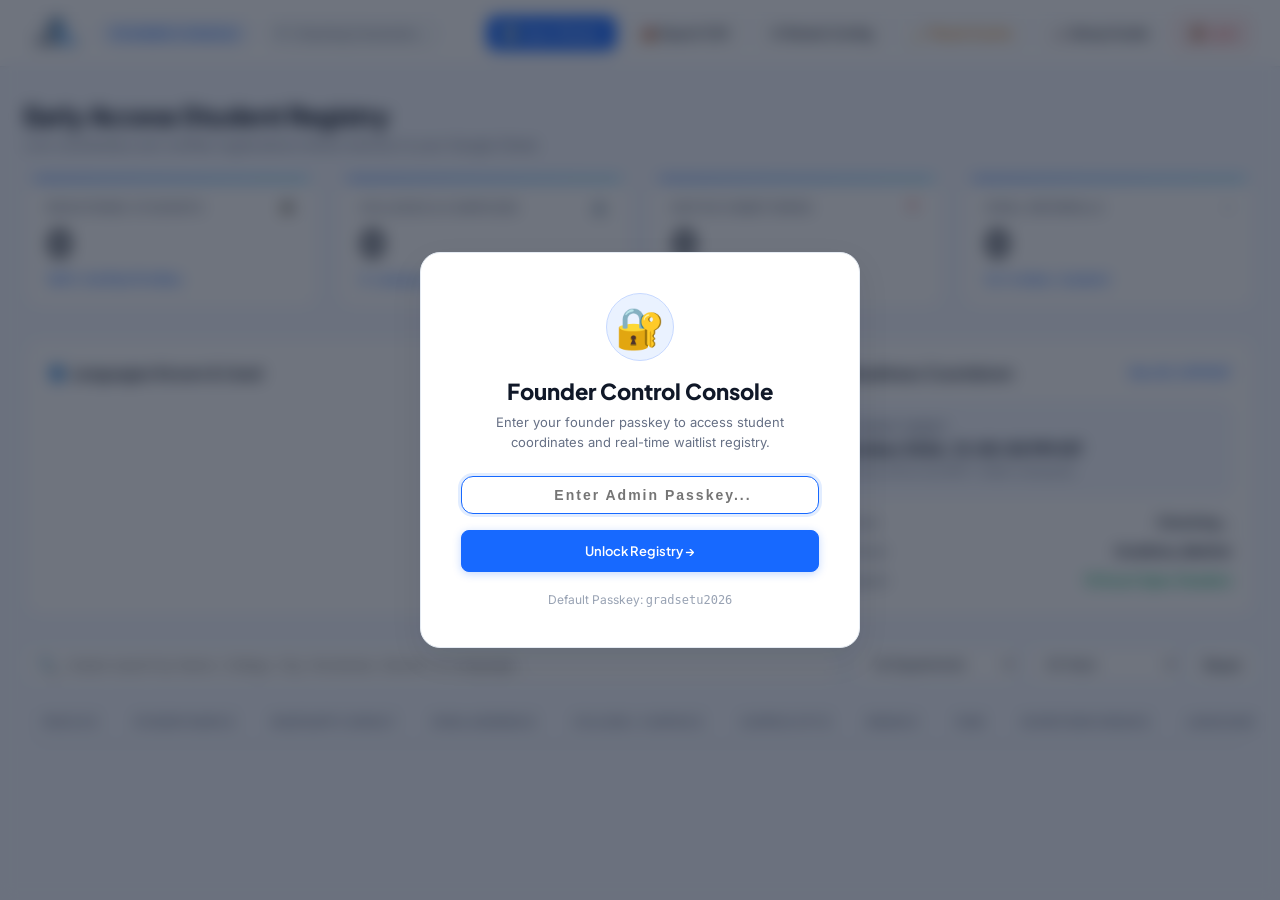
==== admin.html @ c0db9843 "feat: complete UI/UX redesign to Pure White and Electric Blue with Google Sheets sync and Founder Ad" ====
<!DOCTYPE html>
<html lang="en">
<head>
  <meta charset="UTF-8" />
  <meta name="viewport" content="width=device-width, initial-scale=1.0" />
  <title>GradSetu — Founder Admin Console & Student Registry</title>
  <meta name="robots" content="noindex, nofollow" />

  <!-- Fonts -->
  <link rel="preconnect" href="https://fonts.googleapis.com" />
  <link rel="preconnect" href="https://fonts.gstatic.com" crossorigin />
  <link href="https://fonts.googleapis.com/css2?family=Plus+Jakarta+Sans:wght@400;500;600;700;800&family=Inter:wght@400;500;600;700&display=swap" rel="stylesheet" />

  <!-- Configuration -->
  <script>
    window.__GOOGLE_SHEETS_WEBAPP_URL__ = 'https://script.google.com/macros/s/AKfycbxADIyI5xwdQnQbmMPhHsUfYyMgAUxia70tjLtxdHqNr99OXaRhoavTLGIr8i5Q2xdV/exec';
  </script>

  <style>
    :root {
      --primary-blue: #1769FF;
      --deep-blue: #0B57D0;
      --light-blue: #EAF2FF;
      --soft-bg: #F5F8FF;
      --pure-white: #FFFFFF;
      --primary-text: #101828;
      --secondary-text: #667085;
      --muted-text: #98A2B3;
      --border-color: #E4EAF2;
      --success: #12B76A;
      --danger: #EF4444;
      --font-display: 'Plus Jakarta Sans', system-ui, -apple-system, sans-serif;
      --font-body: 'Inter', system-ui, -apple-system, sans-serif;
      --radius-sm: 8px;
      --radius-md: 12px;
      --radius-lg: 16px;
      --radius-xl: 20px;
      --shadow-sm: 0 1px 3px rgba(16, 24, 40, 0.05);
      --shadow-md: 0 4px 16px rgba(23, 105, 255, 0.08);
      --shadow-lg: 0 12px 32px rgba(16, 24, 40, 0.08);
    }

    * {
      box-sizing: border-box;
      margin: 0;
      padding: 0;
    }

    body.admin-body {
      background: var(--soft-bg);
      color: var(--primary-text);
      font-family: var(--font-body);
      min-height: 100vh;
      display: flex;
      flex-direction: column;
      -webkit-font-smoothing: antialiased;
    }

    /* Top Sticky Header */
    .admin-header {
      background: var(--pure-white);
      border-bottom: 1px solid var(--border-color);
      padding: 14px 28px;
      position: sticky;
      top: 0;
      z-index: 100;
      display: flex;
      align-items: center;
      justify-content: space-between;
      box-shadow: var(--shadow-sm);
    }

    .admin-nav-left {
      display: flex;
      align-items: center;
      gap: 16px;
    }

    .brand-link {
      display: flex;
      align-items: center;
      gap: 10px;
      text-decoration: none;
    }

    .brand-logo-img {
      height: 38px;
      width: auto;
      object-fit: contain;
      border-radius: var(--radius-sm);
    }

    .admin-badge {
      font-size: 11px;
      font-weight: 700;
      letter-spacing: 0.08em;
      text-transform: uppercase;
      padding: 4px 10px;
      border-radius: 9999px;
      background: var(--light-blue);
      border: 1px solid #C7D9FF;
      color: var(--primary-blue);
      font-family: var(--font-display);
    }

    .sync-status {
      display: flex;
      align-items: center;
      gap: 8px;
      font-size: 12px;
      font-weight: 500;
      color: var(--secondary-text);
      background: #F8FAFC;
      padding: 6px 12px;
      border-radius: 9999px;
      border: 1px solid var(--border-color);
    }

    .sync-status.online {
      background: #ECFDF5;
      border-color: #A7F3D0;
      color: #065F46;
    }

    .sync-dot {
      width: 8px;
      height: 8px;
      border-radius: 50%;
      background: var(--muted-text);
    }

    .sync-status.online .sync-dot {
      background: var(--success);
      box-shadow: 0 0 8px rgba(18, 183, 106, 0.6);
      animation: pulse-dot 2s infinite;
    }

    @keyframes pulse-dot {
      0%, 100% { opacity: 1; transform: scale(1); }
      50% { opacity: 0.6; transform: scale(1.15); }
    }

    .admin-actions {
      display: flex;
      align-items: center;
      gap: 10px;
    }

    .btn-admin {
      display: inline-flex;
      align-items: center;
      gap: 6px;
      font-size: 13px;
      font-weight: 600;
      padding: 8px 14px;
      border-radius: var(--radius-sm);
      border: 1px solid var(--border-color);
      background: var(--pure-white);
      color: var(--primary-text);
      cursor: pointer;
      transition: all 0.2s ease;
      font-family: var(--font-display);
      text-decoration: none;
    }

    .btn-admin:hover {
      background: #F8FAFC;
      border-color: #CBD5E1;
      transform: translateY(-1px);
    }

    .btn-admin-blue {
      background: var(--primary-blue);
      color: var(--pure-white);
      border: 1px solid var(--primary-blue);
      box-shadow: 0 2px 8px rgba(23, 105, 255, 0.25);
    }

    .btn-admin-blue:hover {
      background: var(--deep-blue);
      border-color: var(--deep-blue);
      color: var(--pure-white);
    }

    .btn-admin-danger {
      color: var(--danger);
      border-color: #FECACA;
      background: #FEF2F2;
    }

    .btn-admin-danger:hover {
      background: #FEE2E2;
      border-color: var(--danger);
    }

    /* Main Container */
    .admin-container {
      max-width: 1440px;
      margin: 0 auto;
      padding: 32px 24px 60px;
      width: 100%;
      flex: 1;
    }

    /* Top Page Title */
    .dashboard-title-bar {
      margin-bottom: 24px;
      display: flex;
      align-items: flex-end;
      justify-content: space-between;
      flex-wrap: wrap;
      gap: 12px;
    }

    .dashboard-heading {
      font-family: var(--font-display);
      font-size: 26px;
      font-weight: 800;
      color: var(--primary-text);
      letter-spacing: -0.02em;
    }

    .dashboard-subheading {
      font-size: 14px;
      color: var(--secondary-text);
      margin-top: 4px;
    }

    /* KPI Grid */
    .kpi-grid {
      display: grid;
      grid-template-columns: repeat(4, 1fr);
      gap: 18px;
      margin-bottom: 28px;
    }

    .kpi-card {
      background: var(--pure-white);
      border: 1px solid var(--border-color);
      border-radius: var(--radius-lg);
      padding: 22px;
      position: relative;
      overflow: hidden;
      box-shadow: var(--shadow-sm);
      transition: transform 0.2s, box-shadow 0.2s, border-color 0.2s;
    }

    .kpi-card:hover {
      transform: translateY(-2px);
      box-shadow: var(--shadow-md);
      border-color: #C7D9FF;
    }

    .kpi-card::before {
      content: '';
      position: absolute;
      top: 0; left: 0; right: 0;
      height: 3px;
      background: linear-gradient(90deg, var(--primary-blue), #38BDF8);
    }

    .kpi-label {
      font-size: 12px;
      font-weight: 600;
      letter-spacing: 0.06em;
      text-transform: uppercase;
      color: var(--secondary-text);
      margin-bottom: 8px;
      display: flex;
      align-items: center;
      justify-content: space-between;
    }

    .kpi-val {
      font-family: var(--font-display);
      font-size: 36px;
      font-weight: 800;
      color: var(--primary-text);
      letter-spacing: -0.02em;
      line-height: 1.1;
    }

    .kpi-sub {
      font-size: 13px;
      color: var(--primary-blue);
      font-weight: 500;
      margin-top: 8px;
      display: flex;
      align-items: center;
      gap: 6px;
    }

    /* Analytics Section */
    .analytics-row {
      display: grid;
      grid-template-columns: 1.4fr 1fr;
      gap: 20px;
      margin-bottom: 28px;
    }

    .chart-panel {
      background: var(--pure-white);
      border: 1px solid var(--border-color);
      border-radius: var(--radius-lg);
      padding: 24px;
      box-shadow: var(--shadow-sm);
    }

    .panel-title {
      font-family: var(--font-display);
      font-size: 15px;
      font-weight: 700;
      color: var(--primary-text);
      margin-bottom: 20px;
      display: flex;
      align-items: center;
      justify-content: space-between;
    }

    .lang-bar-list {
      display: flex;
      flex-direction: column;
      gap: 12px;
    }

    .lang-bar-item {
      display: flex;
      align-items: center;
      gap: 12px;
      font-size: 13px;
    }

    .lang-bar-name {
      width: 110px;
      color: var(--primary-text);
      font-weight: 600;
      white-space: nowrap;
      overflow: hidden;
      text-overflow: ellipsis;
    }

    .lang-bar-track {
      flex: 1;
      height: 8px;
      background: var(--soft-bg);
      border-radius: 9999px;
      overflow: hidden;
      border: 1px solid #EEF2F6;
    }

    .lang-bar-fill {
      height: 100%;
      background: linear-gradient(90deg, var(--primary-blue), #38BDF8);
      border-radius: 9999px;
      transition: width 0.6s cubic-bezier(0.16, 1, 0.3, 1);
    }

    .lang-bar-count {
      width: 60px;
      text-align: right;
      color: var(--primary-text);
      font-weight: 700;
      font-variant-numeric: tabular-nums;
    }

    /* Table Toolbar */
    .table-toolbar {
      display: flex;
      align-items: center;
      justify-content: space-between;
      gap: 16px;
      margin-bottom: 16px;
      flex-wrap: wrap;
    }

    .search-box {
      flex: 1;
      min-width: 280px;
      position: relative;
    }

    .search-input {
      width: 100%;
      background: var(--pure-white);
      border: 1px solid var(--border-color);
      border-radius: var(--radius-md);
      padding: 10px 16px 10px 42px;
      font-size: 14px;
      color: var(--primary-text);
      outline: none;
      transition: all 0.2s;
    }

    .search-input:focus {
      border-color: var(--primary-blue);
      box-shadow: 0 0 0 3px rgba(23, 105, 255, 0.12);
    }

    .search-icon {
      position: absolute;
      left: 14px;
      top: 50%;
      transform: translateY(-50%);
      color: var(--muted-text);
      font-size: 16px;
      pointer-events: none;
    }

    .filter-group {
      display: flex;
      align-items: center;
      gap: 10px;
    }

    .filter-select {
      background: var(--pure-white);
      border: 1px solid var(--border-color);
      border-radius: var(--radius-sm);
      padding: 9px 14px;
      font-size: 13px;
      color: var(--primary-text);
      outline: none;
      cursor: pointer;
      font-weight: 500;
    }

    .filter-select:focus {
      border-color: var(--primary-blue);
    }

    /* Registry Table */
    .table-card {
      background: var(--pure-white);
      border: 1px solid var(--border-color);
      border-radius: var(--radius-lg);
      overflow: hidden;
      box-shadow: var(--shadow-sm);
    }

    .table-responsive {
      width: 100%;
      overflow-x: auto;
    }

    .registry-table {
      width: 100%;
      border-collapse: collapse;
      text-align: left;
      font-size: 13px;
      white-space: nowrap;
    }

    .registry-table th {
      background: var(--soft-bg);
      color: var(--secondary-text);
      font-weight: 700;
      letter-spacing: 0.04em;
      text-transform: uppercase;
      font-size: 11px;
      padding: 14px 18px;
      border-bottom: 1px solid var(--border-color);
      cursor: pointer;
      user-select: none;
      font-family: var(--font-display);
    }

    .registry-table th:hover {
      color: var(--primary-blue);
    }

    .registry-table td {
      padding: 14px 18px;
      border-bottom: 1px solid var(--border-color);
      color: var(--primary-text);
      font-size: 13px;
    }

    .registry-table tr:last-child td {
      border-bottom: none;
    }

    .registry-table tr:hover td {
      background: #F8FAFC;
    }

    .pass-tag {
      font-weight: 700;
      color: var(--primary-blue);
      background: var(--light-blue);
      border: 1px solid #C7D9FF;
      padding: 3px 8px;
      border-radius: 6px;
      font-family: monospace;
      font-size: 12px;
    }

    .wa-btn {
      display: inline-flex;
      align-items: center;
      gap: 5px;
      color: #065F46;
      background: #ECFDF5;
      border: 1px solid #A7F3D0;
      padding: 4px 10px;
      border-radius: 6px;
      font-size: 12px;
      font-weight: 600;
      text-decoration: none;
      transition: all 0.2s;
    }

    .wa-btn:hover {
      background: #D1FAE5;
      border-color: var(--success);
    }

    .pill-badge {
      display: inline-block;
      padding: 3px 8px;
      border-radius: 9999px;
      font-size: 11px;
      font-weight: 600;
      background: var(--light-blue);
      color: var(--deep-blue);
      border: 1px solid #C7D9FF;
    }

    /* Auth Gate */
    #auth-gate {
      position: fixed;
      inset: 0;
      background: rgba(16, 24, 40, 0.6);
      backdrop-filter: blur(8px);
      z-index: 1000;
      display: flex;
      align-items: center;
      justify-content: center;
      padding: 24px;
    }

    .gate-box {
      background: var(--pure-white);
      border: 1px solid var(--border-color);
      border-radius: var(--radius-xl);
      padding: 40px;
      width: 100%;
      max-width: 440px;
      text-align: center;
      box-shadow: var(--shadow-lg);
    }

    .gate-icon {
      font-size: 40px;
      margin-bottom: 16px;
      display: inline-flex;
      align-items: center;
      justify-content: center;
      width: 68px;
      height: 68px;
      border-radius: 50%;
      background: var(--light-blue);
      border: 1px solid #C7D9FF;
    }

    .gate-title {
      font-family: var(--font-display);
      font-size: 22px;
      font-weight: 800;
      color: var(--primary-text);
      margin-bottom: 8px;
    }

    .gate-sub {
      font-size: 13px;
      color: var(--secondary-text);
      line-height: 1.5;
      margin-bottom: 24px;
    }

    /* Setup Modal */
    .modal-overlay {
      position: fixed;
      inset: 0;
      background: rgba(16, 24, 40, 0.5);
      backdrop-filter: blur(6px);
      z-index: 500;
      display: none;
      align-items: center;
      justify-content: center;
      padding: 24px;
    }

    .modal-overlay.open {
      display: flex;
    }

    .guide-box {
      background: var(--pure-white);
      border: 1px solid var(--border-color);
      border-radius: var(--radius-xl);
      max-width: 680px;
      width: 100%;
      max-height: 85vh;
      overflow-y: auto;
      padding: 36px;
      position: relative;
      box-shadow: var(--shadow-lg);
    }

    .modal-close {
      position: absolute;
      top: 20px;
      right: 20px;
      width: 32px;
      height: 32px;
      border-radius: 50%;
      border: 1px solid var(--border-color);
      background: var(--pure-white);
      font-size: 18px;
      cursor: pointer;
      display: flex;
      align-items: center;
      justify-content: center;
      color: var(--secondary-text);
    }

    .modal-close:hover {
      background: #F8FAFC;
      color: var(--primary-text);
    }

    .guide-step {
      display: flex;
      gap: 16px;
      margin-bottom: 24px;
      align-items: flex-start;
    }

    .step-num {
      width: 32px;
      height: 32px;
      border-radius: 50%;
      background: var(--primary-blue);
      color: var(--pure-white);
      font-weight: 800;
      font-family: var(--font-display);
      display: flex;
      align-items: center;
      justify-content: center;
      flex-shrink: 0;
    }

    .guide-text h4 {
      font-size: 15px;
      font-weight: 700;
      color: var(--primary-text);
      margin-bottom: 6px;
    }

    .guide-text p {
      font-size: 13px;
      color: var(--secondary-text);
      line-height: 1.6;
    }

    .code-snippet {
      background: var(--soft-bg);
      border: 1px solid var(--border-color);
      border-radius: 8px;
      padding: 10px 14px;
      font-family: monospace;
      font-size: 12px;
      color: var(--primary-blue);
      margin-top: 8px;
      word-break: break-all;
    }

    /* Responsive */
    @media (max-width: 1024px) {
      .kpi-grid {
        grid-template-columns: repeat(2, 1fr);
      }
      .analytics-row {
        grid-template-columns: 1fr;
      }
    }

    @media (max-width: 640px) {
      .kpi-grid {
        grid-template-columns: 1fr;
      }
      .admin-header {
        flex-direction: column;
        gap: 14px;
        align-items: stretch;
      }
      .admin-actions {
        flex-wrap: wrap;
      }
    }
  </style>
</head>
<body class="admin-body">

  <!-- ============================================================
       AUTH PASSKEY GATE (DEFAULT: gradsetu2026)
       ============================================================ -->
  <div id="auth-gate">
    <div class="gate-box">
      <div class="gate-icon">🔐</div>
      <h2 class="gate-title">Founder Control Console</h2>
      <p class="gate-sub">Enter your founder passkey to access student coordinates and real-time waitlist registry.</p>
      
      <form id="gate-form">
        <div style="margin-bottom: 16px;">
          <input
            type="password"
            id="gate-passkey"
            class="search-input"
            placeholder="Enter Admin Passkey..."
            style="text-align: center; letter-spacing: 2px; font-weight: 600;"
            required
            autocomplete="current-password"
          />
        </div>
        <button type="submit" class="btn-admin btn-admin-blue" style="width: 100%; justify-content: center; padding: 12px;">
          Unlock Registry →
        </button>
      </form>
      <div id="gate-error" style="color: var(--danger); font-size: 12px; margin-top: 12px; display: none;"></div>
      <p style="margin-top: 20px; font-size: 12px; color: var(--muted-text);">Default Passkey: <code>gradsetu2026</code></p>
    </div>
  </div>

  <!-- ============================================================
       ADMIN HEADER
       ============================================================ -->
  <header class="admin-header">
    <div class="admin-nav-left">
      <a href="/" class="brand-link" title="Return to Landing Page">
        <img src="logo.jpeg" alt="GradSetu Logo" class="brand-logo-img" />
      </a>
      <span class="admin-badge">FOUNDER CONSOLE</span>
      
      <div id="sync-status" class="sync-status">
        <span class="sync-dot"></span>
        <span id="sync-text">Checking Connection...</span>
      </div>
    </div>

    <div class="admin-actions">
      <button id="btn-sync" class="btn-admin btn-admin-blue" title="Refresh registry & sync with Google Sheets">
        <span id="sync-icon">🔄</span> Sync Sheets
      </button>

      <button id="btn-export" class="btn-admin">
        📥 Export CSV
      </button>

      <button id="btn-settings" class="btn-admin">
        ⚙️ Sheets Config
      </button>

      <button id="btn-reset-data" class="btn-admin" style="color: #D97706;" title="Wipe test registrations to test fresh">
        🧹 Reset Cache
      </button>

      <button id="btn-guide" class="btn-admin">
        📖 Setup Guide
      </button>

      <button id="btn-logout" class="btn-admin btn-admin-danger">
        🚪 Lock
      </button>
    </div>
  </header>

  <!-- ============================================================
       MAIN DASHBOARD CONTAINER
       ============================================================ -->
  <main class="admin-container">

    <div class="dashboard-title-bar">
      <div>
        <h1 class="dashboard-heading">Early Access Student Registry</h1>
        <p class="dashboard-subheading">Live coordinates and verified registrations linked directly to your Google Sheet.</p>
      </div>
    </div>

    <!-- KPI Cards -->
    <div class="kpi-grid">
      <div class="kpi-card">
        <div class="kpi-label">
          <span>Registered Students</span>
          <span>🎓</span>
        </div>
        <div class="kpi-val" id="kpi-total">0</div>
        <div class="kpi-sub">
          <span>100% Verified Profiles</span>
        </div>
      </div>

      <div class="kpi-card">
        <div class="kpi-label">
          <span>Colleges & Campuses</span>
          <span>🏛️</span>
        </div>
        <div class="kpi-val" id="kpi-colleges">0</div>
        <div class="kpi-sub">
          <span id="kpi-cities">0</span> campus cities
        </div>
      </div>

      <div class="kpi-card">
        <div class="kpi-label">
          <span>Native Hometowns</span>
          <span>📍</span>
        </div>
        <div class="kpi-val" id="kpi-hometowns">0</div>
        <div class="kpi-sub">
          <span>Pan-India student origins</span>
        </div>
      </div>

      <div class="kpi-card">
        <div class="kpi-label">
          <span>Viral Referrals</span>
          <span>⚡</span>
        </div>
        <div class="kpi-val" id="kpi-referrals">0</div>
        <div class="kpi-sub">
          <span id="kpi-coeff">0.0</span> invites / student
        </div>
      </div>
    </div>

    <!-- Analytics Breakdown -->
    <div class="analytics-row">
      <!-- Languages Spoken Breakdown -->
      <div class="chart-panel">
        <div class="panel-title">
          <span>🗣️ Languages Known & Used</span>
          <span style="font-size: 12px; color: var(--secondary-text); font-weight: normal;">Multi-language distribution</span>
        </div>
        <div id="lang-list" class="lang-bar-list">
          <!-- Filled dynamically -->
        </div>
      </div>

      <!-- Quick Metrics Breakdown -->
      <div class="chart-panel">
        <div class="panel-title">
          <span>⚡ Launch Readiness Countdown</span>
          <span style="font-size: 12px; color: var(--primary-blue); font-weight: 700;">Nov 20, 12 PM IST</span>
        </div>
        <div style="padding: 16px; background: var(--soft-bg); border-radius: 12px; border: 1px solid var(--border-color); margin-bottom: 16px;">
          <div style="font-size: 11px; font-weight: 700; color: var(--secondary-text); letter-spacing: 0.05em; text-transform: uppercase; margin-bottom: 4px;">STEALTH LAUNCH TARGET</div>
          <div style="font-size: 16px; font-weight: 800; color: var(--primary-text); font-family: var(--font-display);">20 November 2026, 12:00:00 PM IST</div>
          <div style="font-size: 12px; color: var(--secondary-text); margin-top: 4px;">Blindfold comes off across 800+ Indian campuses.</div>
        </div>

        <div style="font-size: 13px; color: var(--secondary-text); line-height: 1.8;">
          <div style="display: flex; justify-content: space-between; margin-bottom: 6px;">
            <span>Data Sync Mode:</span>
            <strong id="info-sync-mode" style="color: var(--primary-text);">Checking...</strong>
          </div>
          <div style="display: flex; justify-content: space-between; margin-bottom: 6px;">
            <span>Connected Sheet:</span>
            <strong style="color: var(--primary-text);">GradSetu_Waitlist</strong>
          </div>
          <div style="display: flex; justify-content: space-between;">
            <span>Columns Mapped:</span>
            <strong style="color: var(--success);">15 Exact Spec Headers</strong>
          </div>
        </div>
      </div>
    </div>

    <!-- Student Registry Table Header & Controls -->
    <div class="table-toolbar">
      <div class="search-box">
        <span class="search-icon">🔍</span>
        <input
          type="text"
          id="table-search"
          class="search-input"
          placeholder="Instant search by Name, College, City, Hometown, Branch, or Language..."
        />
      </div>

      <div class="filter-group">
        <select id="filter-dept" class="filter-select">
          <option value="">All Departments</option>
          <option value="CSE">CSE / AI / IT</option>
          <option value="ECE">ECE / Electronics</option>
          <option value="Mechanical">Mechanical / Civil</option>
          <option value="Management">Management / BBA</option>
          <option value="Other">Other</option>
        </select>

        <select id="filter-year" class="filter-select">
          <option value="">All Years</option>
          <option value="1st Year">1st Year</option>
          <option value="2nd Year">2nd Year</option>
          <option value="3rd Year">3rd Year</option>
          <option value="4th Year">4th Year</option>
          <option value="5th Year">5th / Dual</option>
          <option value="Class 12">Class 12 Aspirant</option>
        </select>

        <button id="btn-reset-filters" class="btn-admin" style="padding: 9px 14px;">
          Reset
        </button>
      </div>
    </div>

    <!-- Student Registry Table -->
    <div class="table-card">
      <div class="table-responsive">
        <table class="registry-table">
          <thead>
            <tr>
              <th data-sort="pass_id">Pass ID ↕</th>
              <th data-sort="full_name">Student Name ↕</th>
              <th>WhatsApp Contact</th>
              <th data-sort="email">Email Address ↕</th>
              <th data-sort="college_name">College / Campus ↕</th>
              <th data-sort="college_city">Campus City ↕</th>
              <th>Branch</th>
              <th>Year</th>
              <th data-sort="hometown_city">Hometown Origin ↕</th>
              <th>Languages Known</th>
              <th data-sort="referral_count">Invites ↕</th>
              <th data-sort="timestamp">Registered (IST) ↕</th>
            </tr>
          </thead>
          <tbody id="registry-body">
            <!-- Populated dynamically -->
          </tbody>
        </table>
      </div>
    </div>

  </main>

  <!-- ============================================================
       GOOGLE SHEETS SETUP GUIDE MODAL
       ============================================================ -->
  <div id="modal-guide" class="modal-overlay">
    <div class="guide-box">
      <button class="modal-close" id="guide-close">×</button>
      <h3 style="font-size: 20px; font-weight: 800; color: var(--primary-text); margin-bottom: 8px; font-family: var(--font-display);">
        📖 Google Sheets Real-Time Sync Setup Guide
      </h3>
      <p style="font-size: 13px; color: var(--secondary-text); margin-bottom: 24px;">
        Follow these 3 simple steps to connect your GradSetu waitlist directly to Google Sheets:
      </p>

      <div style="background: #ECFDF5; border: 1px solid #A7F3D0; border-radius: 12px; padding: 16px; margin-bottom: 20px;">
        <h4 style="font-size: 14px; color: #065F46; font-weight: 700; margin-bottom: 6px;">🛡️ 100% Private to You (Zero Leakage)</h4>
        <p style="font-size: 12px; color: #047857; line-height: 1.6;">
          Your Google Sheet itself remains completely private to your Google account (Restricted - Only you).
          The Web App acts strictly as an <strong>append-only API gateway</strong> with client-secret token verification.
        </p>
      </div>

      <div class="guide-step">
        <div class="step-num">1</div>
        <div class="guide-text">
          <h4>Open Google Sheets & Apps Script</h4>
          <p>Create a fresh Google Sheet at <a href="https://sheets.new" target="_blank" style="color: var(--primary-blue); font-weight: 600;">sheets.new</a>. Go to <strong>Extensions → Apps Script</strong>.</p>
        </div>
      </div>

      <div class="guide-step">
        <div class="step-num">2</div>
        <div class="guide-text">
          <h4>Copy & Paste <code>google-apps-script/Code.gs</code></h4>
          <p>Delete any existing code in the editor, and paste the contents of your local file:</p>
          <div class="code-snippet">c:\...\GradSetu Waitlist LandingPage\google-apps-script\Code.gs</div>
        </div>
      </div>

      <div class="guide-step">
        <div class="step-num">3</div>
        <div class="guide-text">
          <h4>Deploy as Web App (Public Access)</h4>
          <p>Click <strong>Deploy → New deployment</strong>. Select type <strong>Web app</strong>:</p>
          <ul style="margin: 8px 0 8px 20px; font-size: 12px; color: var(--secondary-text);">
            <li><strong>Execute as:</strong> Me (your Google account)</li>
            <li><strong>Who has access:</strong> <span style="color: var(--success); font-weight: 700;">Anyone</span> (Critical so students can register)</li>
          </ul>
          <p>Click <strong>Deploy</strong>, authorize permissions, and copy the generated Web App URL.</p>
        </div>
      </div>

      <div style="background: var(--light-blue); border: 1px solid #C7D9FF; border-radius: 12px; padding: 16px; margin-top: 16px;">
        <h4 style="font-size: 14px; color: var(--deep-blue); font-weight: 700; margin-bottom: 6px;">💡 Connect with 1 Click</h4>
        <p style="font-size: 12px; color: var(--secondary-text); margin-bottom: 12px;">Click "Sheets Config" in the top bar and paste your URL. The app will immediately start writing every new pass directly into your Google Sheet!</p>
        <button id="btn-open-config-from-guide" class="btn-admin btn-admin-blue" style="font-size: 12px; padding: 8px 14px;">
          Paste Web App URL Now →
        </button>
      </div>
    </div>
  </div>

  <!-- ============================================================
       GOOGLE SHEETS CONFIG MODAL
       ============================================================ -->
  <div id="modal-config" class="modal-overlay">
    <div class="guide-box" style="max-width: 520px;">
      <button class="modal-close" id="config-close">×</button>
      <h3 style="font-size: 20px; font-weight: 800; color: var(--primary-text); margin-bottom: 8px; font-family: var(--font-display);">
        ⚙️ Google Sheets Connection
      </h3>
      <p style="font-size: 13px; color: var(--secondary-text); margin-bottom: 24px;">
        Paste your deployed Google Apps Script Web App URL below:
      </p>

      <form id="config-form">
        <div style="margin-bottom: 16px;">
          <label style="font-size: 12px; font-weight: 700; color: var(--secondary-text); display: block; margin-bottom: 6px;">
            GOOGLE APPS SCRIPT WEB APP URL
          </label>
          <input
            type="url"
            id="cfg-sheets-url"
            class="search-input"
            placeholder="https://script.google.com/macros/s/AKfycb.../exec"
            style="padding-left: 16px; font-family: monospace; font-size: 13px;"
          />
        </div>

        <div style="margin-bottom: 24px;">
          <label style="font-size: 12px; font-weight: 700; color: var(--secondary-text); display: block; margin-bottom: 6px;">
            FOUNDER ADMIN PASSKEY
          </label>
          <input
            type="text"
            id="cfg-passkey"
            class="search-input"
            value="gradsetu2026"
            style="padding-left: 16px; font-family: monospace;"
          />
        </div>

        <div style="display: flex; gap: 12px;">
          <button type="submit" class="btn-admin btn-admin-blue" style="flex: 1; justify-content: center;">
            Save & Test Sync
          </button>
          <button type="button" id="btn-clear-url" class="btn-admin" style="color: var(--danger);">
            Clear (Use Local)
          </button>
        </div>
      </form>
    </div>
  </div>

  <!-- ============================================================
       SCRIPTS
       ============================================================ -->
  <script type="module">
    import { googleSheetsService } from './js/googleSheetsService.js';

    let allUsers = [];
    let currentSort = { column: 'timestamp', asc: false };

    // --- Auth Check ---
    const gate = document.getElementById('auth-gate');
    const gateForm = document.getElementById('gate-form');
    const gateError = document.getElementById('gate-error');
    const gateInput = document.getElementById('gate-passkey');

    function checkAuth() {
      const authed = sessionStorage.getItem('gs_admin_authed');
      if (authed === 'true') {
        gate.style.display = 'none';
        loadDashboard();
      } else {
        gate.style.display = 'flex';
        gateInput.focus();
      }
    }

    gateForm.addEventListener('submit', (e) => {
      e.preventDefault();
      const entered = gateInput.value.trim();
      const validKey = googleSheetsService.getAdminPasskey();

      if (entered === validKey) {
        sessionStorage.setItem('gs_admin_authed', 'true');
        gate.style.display = 'none';
        loadDashboard();
      } else {
        gateError.textContent = 'Invalid passkey. Please check and try again.';
        gateError.style.display = 'block';
      }
    });

    document.getElementById('btn-logout').addEventListener('click', () => {
      sessionStorage.removeItem('gs_admin_authed');
      window.location.reload();
    });

    // --- Load Dashboard Data ---
    async function loadDashboard() {
      const syncIcon = document.getElementById('sync-icon');
      if (syncIcon) {
        syncIcon.style.display = 'inline-block';
        syncIcon.style.animation = 'spin 0.6s linear infinite';
      }

      const passkey = googleSheetsService.getAdminPasskey();
      const res = await googleSheetsService.getAdminData(passkey);

      if (syncIcon) syncIcon.style.animation = 'none';

      if (res && res.users) {
        allUsers = res.users;
        updateKPIs(res.stats, allUsers);
        updateLanguages(res.stats.languageBreakdown, allUsers.length);
        renderTable();
        updateSyncStatus(res.isLiveSheets);
      }
    }

    function updateSyncStatus(isLive) {
      const el = document.getElementById('sync-status');
      const txt = document.getElementById('sync-text');
      const info = document.getElementById('info-sync-mode');

      if (isLive) {
        el.className = 'sync-status online';
        txt.textContent = 'Google Sheets Connected';
        info.textContent = 'Live Google Sheets API';
        info.style.color = 'var(--success)';
      } else {
        el.className = 'sync-status';
        txt.textContent = 'Local Cache / Offline Ready';
        info.textContent = 'Local Cache (Auto-syncs when online)';
        info.style.color = 'var(--primary-blue)';
      }
    }

    function updateKPIs(stats, users) {
      document.getElementById('kpi-total').textContent = stats.totalUsers || users.length;
      document.getElementById('kpi-colleges').textContent = stats.uniqueColleges || 0;
      document.getElementById('kpi-cities').textContent = stats.uniqueCampusCities || 0;
      document.getElementById('kpi-hometowns').textContent = stats.uniqueHometowns || 0;
      document.getElementById('kpi-referrals').textContent = stats.totalReferrals || 0;

      const coeff = users.length ? (stats.totalReferrals / users.length).toFixed(1) : '0.0';
      document.getElementById('kpi-coeff').textContent = coeff;
    }

    function updateLanguages(langMap, total) {
      const container = document.getElementById('lang-list');
      container.innerHTML = '';

      if (!langMap || Object.keys(langMap).length === 0) {
        container.innerHTML = '<div style="color: var(--secondary-text); font-size: 13px;">No language data yet.</div>';
        return;
      }

      // Sort descending
      const sorted = Object.entries(langMap).sort((a, b) => b[1] - a[1]);
      const maxCount = sorted[0] ? sorted[0][1] : 1;

      sorted.slice(0, 7).forEach(([lang, count]) => {
        const pct = Math.round((count / (total || 1)) * 100);
        const barWidth = Math.max(8, Math.round((count / maxCount) * 100));

        const item = document.createElement('div');
        item.className = 'lang-bar-item';
        item.innerHTML = `
          <div class="lang-bar-name" title="${lang}">${lang}</div>
          <div class="lang-bar-track">
            <div class="lang-bar-fill" style="width: ${barWidth}%;"></div>
          </div>
          <div class="lang-bar-count">${count} <span style="font-size: 11px; color: var(--secondary-text); font-weight: normal;">(${pct}%)</span></div>
        `;
        container.appendChild(item);
      });
    }

    // --- Render Registry Table ---
    function renderTable() {
      const tbody = document.getElementById('registry-body');
      tbody.innerHTML = '';

      const query = (document.getElementById('table-search')?.value || '').toLowerCase().trim();
      const filterDept = document.getElementById('filter-dept')?.value || '';
      const filterYear = document.getElementById('filter-year')?.value || '';

      let filtered = allUsers.filter(u => {
        if (!u) return false;
        // Search text
        if (query) {
          const haystack = [
            u.pass_id, u.full_name, u.email, u.whatsapp_number,
            u.college_name, u.college_city, u.hometown_city,
            u.department, u.year_of_study, u.languages_known
          ].join(' ').toLowerCase();

          if (!haystack.includes(query)) return false;
        }

        // Dept filter
        if (filterDept && !(u.department || '').toLowerCase().includes(filterDept.toLowerCase())) {
          return false;
        }

        // Year filter
        if (filterYear && !(u.year_of_study || '').toLowerCase().includes(filterYear.toLowerCase())) {
          return false;
        }

        return true;
      });

      // Sort
      filtered.sort((a, b) => {
        let vA = a[currentSort.column] || '';
        let vB = b[currentSort.column] || '';

        if (typeof vA === 'number' || (!isNaN(Number(vA)) && vA !== '')) {
          return currentSort.asc ? Number(vA) - Number(vB) : Number(vB) - Number(vA);
        }

        vA = vA.toString().toLowerCase();
        vB = vB.toString().toLowerCase();

        if (vA < vB) return currentSort.asc ? -1 : 1;
        if (vA > vB) return currentSort.asc ? 1 : -1;
        return 0;
      });

      if (filtered.length === 0) {
        tbody.innerHTML = `
          <tr>
            <td colspan="12" style="text-align: center; padding: 40px; color: var(--secondary-text);">
              No students match your filter criteria.
            </td>
          </tr>
        `;
        return;
      }

      filtered.forEach(u => {
        const phoneStr = (u.whatsapp_number !== undefined && u.whatsapp_number !== null) ? u.whatsapp_number.toString() : '';
        const cleanPhone = phoneStr.replace(/[^0-9]/g, '').slice(-10);
        const waMsg = encodeURIComponent(`Hi ${u.full_name}, congratulations on securing Pass #${u.pass_id} for GradSetu!`);
        const waLink = `https://wa.me/91${cleanPhone}?text=${waMsg}`;

        const tr = document.createElement('tr');
        tr.innerHTML = `
          <td><span class="pass-tag">${u.pass_id || 'GS-???'}</span></td>
          <td style="font-weight: 700; color: var(--primary-text);">${escapeHtml(u.full_name)}</td>
          <td>
            <a href="${waLink}" target="_blank" rel="noopener" class="wa-btn" title="Open direct WhatsApp chat">
              💬 +91 ${cleanPhone}
            </a>
          </td>
          <td style="color: var(--secondary-text);">${escapeHtml(u.email)}</td>
          <td style="max-width: 220px; overflow: hidden; text-overflow: ellipsis; font-weight: 500;" title="${escapeHtml(u.college_name)}">
            ${escapeHtml(u.college_name)}
          </td>
          <td><span class="pill-badge">${escapeHtml(u.college_city)}</span></td>
          <td style="color: var(--secondary-text);">${escapeHtml(u.department)}</td>
          <td>${escapeHtml(u.year_of_study)}</td>
          <td style="color: var(--primary-blue); font-weight: 500;">📍 ${escapeHtml(u.hometown_city)}</td>
          <td style="max-width: 180px; overflow: hidden; text-overflow: ellipsis; color: var(--secondary-text);" title="${escapeHtml(u.languages_known)}">
            ${escapeHtml(u.languages_known)}
          </td>
          <td style="text-align: center; font-weight: 700; color: ${u.referral_count > 0 ? 'var(--primary-blue)' : 'var(--muted-text)'};">
            ${u.referral_count || 0}
          </td>
          <td style="color: var(--secondary-text); font-size: 11px;">${escapeHtml(u.timestamp)}</td>
        `;
        tbody.appendChild(tr);
      });
    }

    function escapeHtml(str) {
      if (!str) return '';
      return str.toString()
        .replace(/&/g, '&amp;')
        .replace(/</g, '&lt;')
        .replace(/>/g, '&gt;')
        .replace(/"/g, '&quot;')
        .replace(/'/g, '&#039;');
    }

    // --- Search & Filter Listeners ---
    document.getElementById('table-search')?.addEventListener('input', renderTable);
    document.getElementById('filter-dept')?.addEventListener('change', renderTable);
    document.getElementById('filter-year')?.addEventListener('change', renderTable);
    document.getElementById('btn-reset-filters')?.addEventListener('click', () => {
      document.getElementById('table-search').value = '';
      document.getElementById('filter-dept').value = '';
      document.getElementById('filter-year').value = '';
      renderTable();
    });

    // --- Sorting ---
    document.querySelectorAll('.registry-table th[data-sort]').forEach(th => {
      th.addEventListener('click', () => {
        const col = th.getAttribute('data-sort');
        if (currentSort.column === col) {
          currentSort.asc = !currentSort.asc;
        } else {
          currentSort.column = col;
          currentSort.asc = true;
        }
        renderTable();
      });
    });

    // --- Actions ---
    document.getElementById('btn-sync')?.addEventListener('click', loadDashboard);

    document.getElementById('btn-reset-data')?.addEventListener('click', () => {
      if (confirm('Are you sure you want to clear your local cache? (Google Sheets data is preserved)')) {
        googleSheetsService.clearLocalUsers();
        loadDashboard();
      }
    });

    document.getElementById('btn-export')?.addEventListener('click', () => {
      googleSheetsService.exportToCSV(allUsers);
    });

    // --- Modals ---
    const modalGuide = document.getElementById('modal-guide');
    const modalConfig = document.getElementById('modal-config');

    document.getElementById('btn-guide')?.addEventListener('click', () => {
      modalGuide?.classList.add('open');
    });
    document.getElementById('guide-close')?.addEventListener('click', () => {
      modalGuide?.classList.remove('open');
    });

    document.getElementById('btn-settings')?.addEventListener('click', () => {
      document.getElementById('cfg-sheets-url').value = googleSheetsService.getWebAppUrl();
      document.getElementById('cfg-passkey').value = googleSheetsService.getAdminPasskey();
      modalConfig?.classList.add('open');
    });
    document.getElementById('config-close')?.addEventListener('click', () => {
      modalConfig?.classList.remove('open');
    });

    document.getElementById('btn-open-config-from-guide')?.addEventListener('click', () => {
      modalGuide?.classList.remove('open');
      document.getElementById('cfg-sheets-url').value = googleSheetsService.getWebAppUrl();
      document.getElementById('cfg-passkey').value = googleSheetsService.getAdminPasskey();
      modalConfig?.classList.add('open');
    });

    // Save Config Form
    document.getElementById('config-form')?.addEventListener('submit', (e) => {
      e.preventDefault();
      const url = document.getElementById('cfg-sheets-url').value.trim();
      const key = document.getElementById('cfg-passkey').value.trim();

      googleSheetsService.setWebAppUrl(url);
      googleSheetsService.setAdminPasskey(key);
      modalConfig?.classList.remove('open');

      loadDashboard();
    });

    document.getElementById('btn-clear-url')?.addEventListener('click', () => {
      googleSheetsService.setWebAppUrl('');
      document.getElementById('cfg-sheets-url').value = '';
      modalConfig?.classList.remove('open');
      loadDashboard();
    });

    // Close on overlay click
    [modalGuide, modalConfig].forEach(m => {
      m?.addEventListener('click', (e) => {
        if (e.target === m) m.classList.remove('open');
      });
    });

    // Initialize
    checkAuth();
  </script>
</body>
</html>
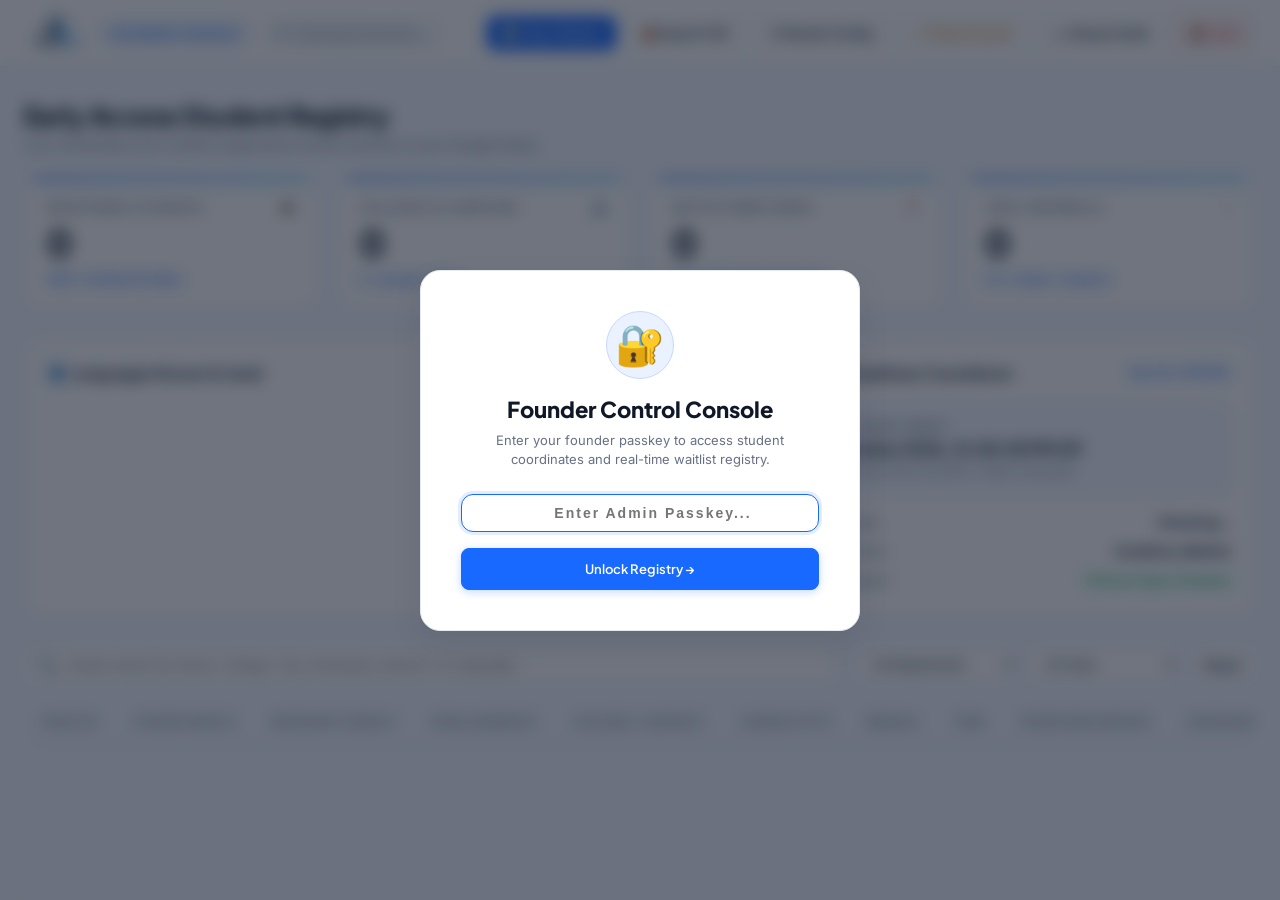
==== commit 81069432: "security: remove visible default passkey from UI and documentation" ====
--- a/admin.html
+++ b/admin.html
@@ -703,7 +703,7 @@
 <body class="admin-body">
 
   <!-- ============================================================
-       AUTH PASSKEY GATE (DEFAULT: gradsetu2026)
+       AUTH PASSKEY GATE
        ============================================================ -->
   <div id="auth-gate">
     <div class="gate-box">
@@ -728,7 +728,6 @@
         </button>
       </form>
       <div id="gate-error" style="color: var(--danger); font-size: 12px; margin-top: 12px; display: none;"></div>
-      <p style="margin-top: 20px; font-size: 12px; color: var(--muted-text);">Default Passkey: <code>gradsetu2026</code></p>
     </div>
   </div>
 
@@ -1036,10 +1035,10 @@
             FOUNDER ADMIN PASSKEY
           </label>
           <input
-            type="text"
+            type="password"
             id="cfg-passkey"
             class="search-input"
-            value="gradsetu2026"
+            placeholder="Enter founder passkey..."
             style="padding-left: 16px; font-family: monospace;"
           />
         </div>
